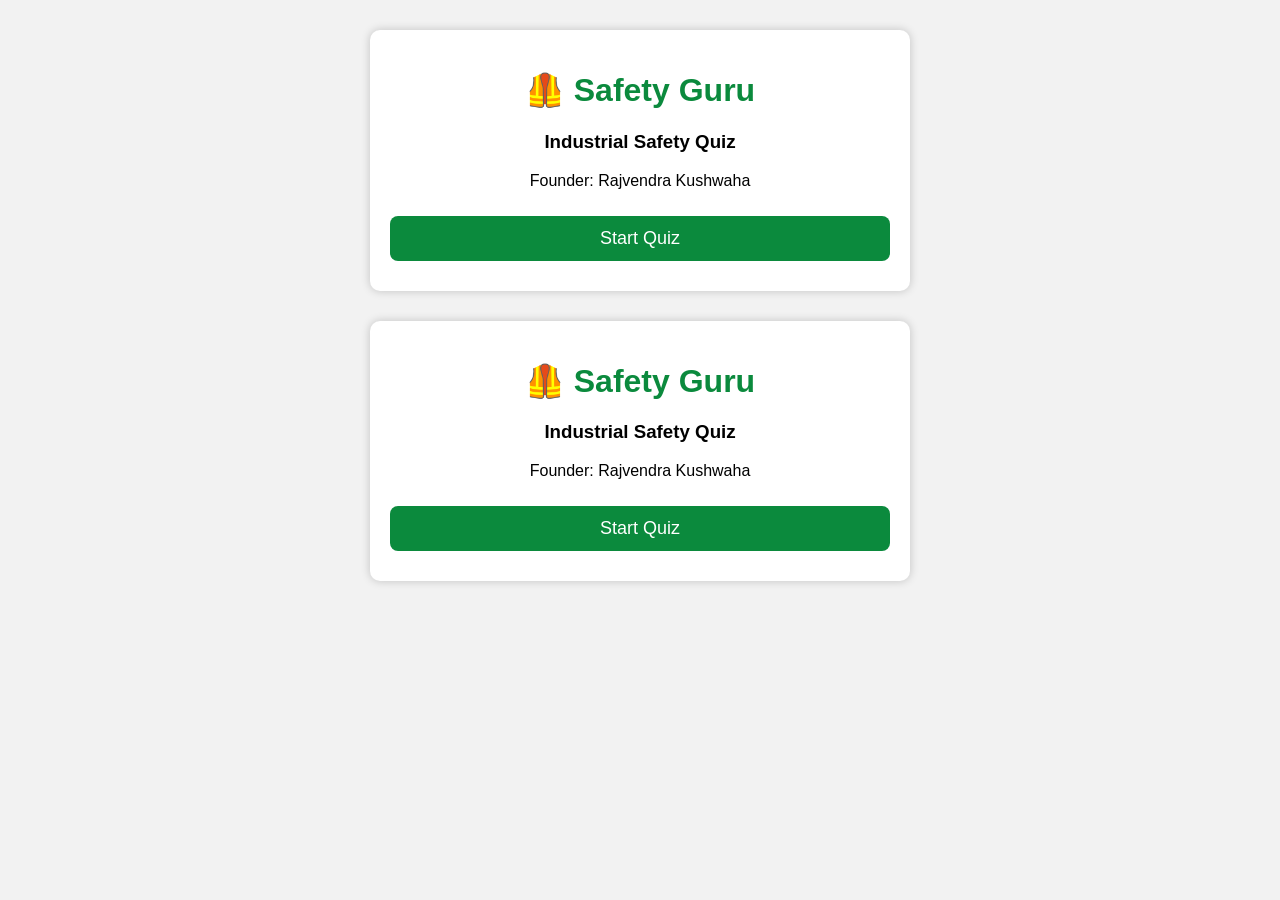
==== index.html @ 939e5d83 "Initial Safety Guru" ====
<!DOCTYPE html>
<html lang="en">
<head>
<meta charset="UTF-8">

<!DOCTYPE html>
<html lang="en">
<head>
<meta charset="UTF-8">
<meta name="viewport" content="width=device-width, initial-scale=1.0">
<title>Safety Guru</title>
<link rel="stylesheet" href="style.css">
</head>
<body>

<div class="container">

<h1>🦺 Safety Guru</h1>
<h3>Industrial Safety Quiz</h3>
<p>Founder: Rajvendra Kushwaha</p>

<button id="startBtn">Start Quiz</button>

<div id="quiz" style="display:none;">
<h2 id="question"></h2>
<div id="options"></div>
<button id="nextBtn">Next Question</button>
<p id="score"></p>
</div>

</div>

<script src="questions.js"></script>
<script src="script.js"></script>

</body>
</html>
<meta name="viewport" content="width=device-width, initial-scale=1.0">
<title>Safety Guru</title>
<link rel="stylesheet" href="style.css">
</head>
<body>

<div class="container">

<h1>🦺 Safety Guru</h1>
<h3>Industrial Safety Quiz</h3>
<p>Founder: Rajvendra Kushwaha</p>

<button onclick="startQuiz()">Start Quiz</button>

<div id="quiz" style="display:none;">
<h2 id="question"></h2>

<div id="options"></div>

<button id="nextBtn" onclick="nextQuestion()">Next Question</button>

<p id="score"></p>
</div>

</div>

<script src="questions.js"></script>
<script src="script.js"></script>

</body>
</html>
---- style.css ----
body{
margin:0;
padding:0;
font-family:Arial,sans-serif;
background:#f2f2f2;
}

.container{
max-width:500px;
margin:30px auto;
background:#fff;
padding:20px;
border-radius:10px;
box-shadow:0 0 10px rgba(0,0,0,.2);
text-align:center;
}

h1{
color:#0b8a3d;
}

button{
width:100%;
padding:12px;
margin:10px 0;
border:none;
border-radius:8px;
background:#0b8a3d;
color:#fff;
font-size:18px;
cursor:pointer;
}

button:hover{
background:#06652c;
}

#options button{
background:#1976d2;
}

#nextBtn{
background:#ff9800;
}

#score{
font-size:20px;
font-weight:bold;
color:#0b8a3d;
}
---- style.css ----
body{
margin:0;
padding:0;
font-family:Arial,sans-serif;
background:#f2f2f2;
}

.container{
max-width:500px;
margin:30px auto;
background:#fff;
padding:20px;
border-radius:10px;
box-shadow:0 0 10px rgba(0,0,0,.2);
text-align:center;
}

h1{
color:#0b8a3d;
}

button{
width:100%;
padding:12px;
margin:10px 0;
border:none;
border-radius:8px;
background:#0b8a3d;
color:#fff;
font-size:18px;
cursor:pointer;
}

button:hover{
background:#06652c;
}

#options button{
background:#1976d2;
}

#nextBtn{
background:#ff9800;
}

#score{
font-size:20px;
font-weight:bold;
color:#0b8a3d;
}
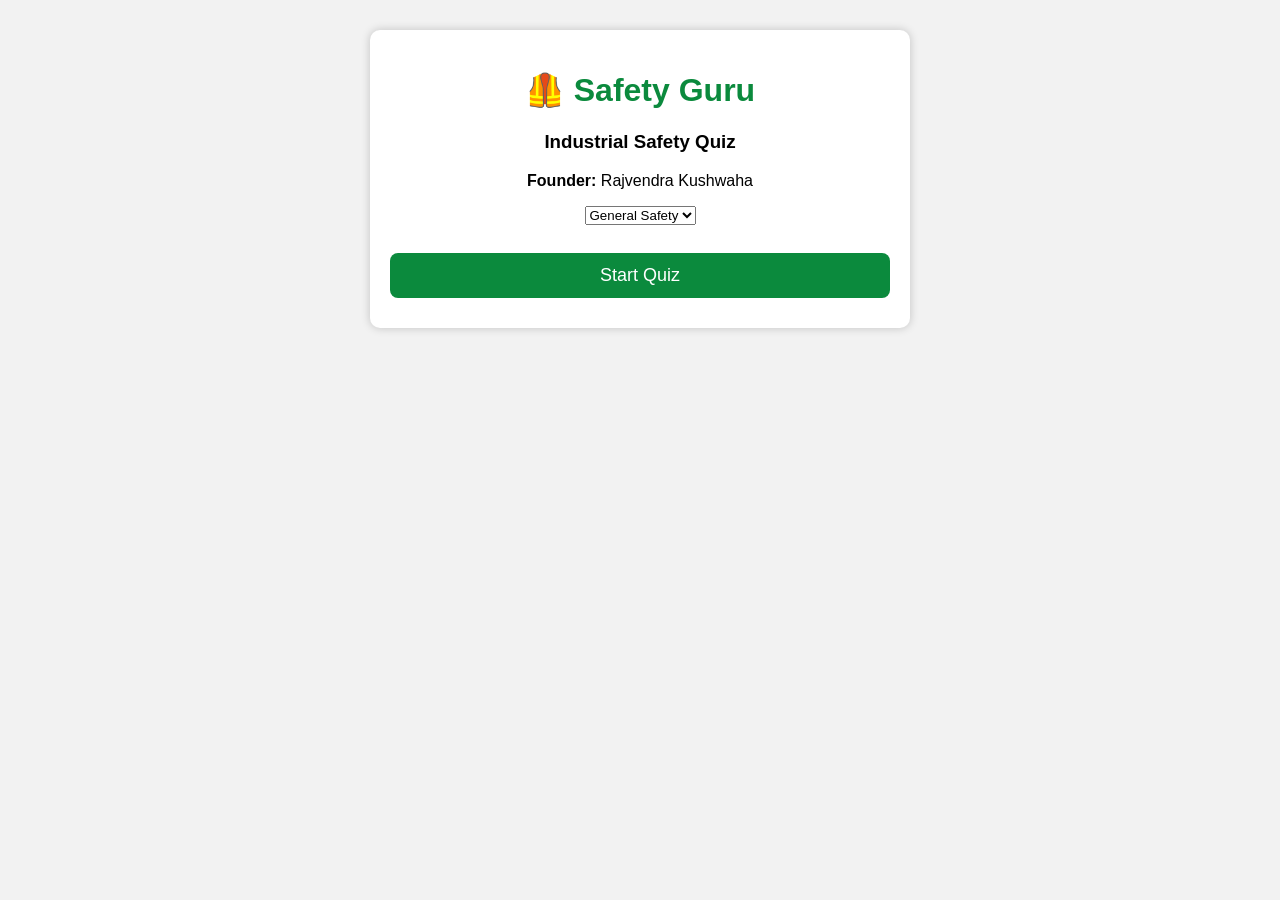
==== commit e1550521: "Add category support" ====
--- a/index.html
+++ b/index.html
@@ -1,68 +1,57 @@
-<!DOCTYPE html>
-<html lang="en">
-<head>
-<meta charset="UTF-8">
-
 <!DOCTYPE html>
 <html lang="en">
 <head>
 <meta charset="UTF-8">
 <meta name="viewport" content="width=device-width, initial-scale=1.0">
+
 <title>Safety Guru</title>
+
 <link rel="stylesheet" href="style.css">
+<link rel="manifest" href="manifest.json">
 </head>
+
 <body>
 
 <div class="container">
 
 <h1>🦺 Safety Guru</h1>
 <h3>Industrial Safety Quiz</h3>
-<p>Founder: Rajvendra Kushwaha</p>
+<p><b>Founder:</b> Rajvendra Kushwaha</p>
+
+<select id="category">
+<option value="questions">General Safety</option>
+<option value="ppe">PPE</option>
+</select>
+
+<br><br>
 
 <button id="startBtn">Start Quiz</button>
 
 <div id="quiz" style="display:none;">
+
 <h2 id="question"></h2>
+
 <div id="options"></div>
+
+<br>
+
 <button id="nextBtn">Next Question</button>
+
 <p id="score"></p>
+
 </div>
 
 </div>
 
 <script src="questions.js"></script>
+<script src="categories/ppe.js"></script>
 <script src="script.js"></script>
+
+<script>
+if ("serviceWorker" in navigator) {
+navigator.serviceWorker.register("service-worker.js");
+}
+</script>
 
 </body>
 </html>
-<meta name="viewport" content="width=device-width, initial-scale=1.0">
-<title>Safety Guru</title>
-<link rel="stylesheet" href="style.css">
-</head>
-<body>
-
-<div class="container">
-
-<h1>🦺 Safety Guru</h1>
-<h3>Industrial Safety Quiz</h3>
-<p>Founder: Rajvendra Kushwaha</p>
-
-<button onclick="startQuiz()">Start Quiz</button>
-
-<div id="quiz" style="display:none;">
-<h2 id="question"></h2>
-
-<div id="options"></div>
-
-<button id="nextBtn" onclick="nextQuestion()">Next Question</button>
-
-<p id="score"></p>
-</div>
-
-</div>
-
-<script src="questions.js"></script>
-<script src="script.js"></script>
-
-</body>
-</html>
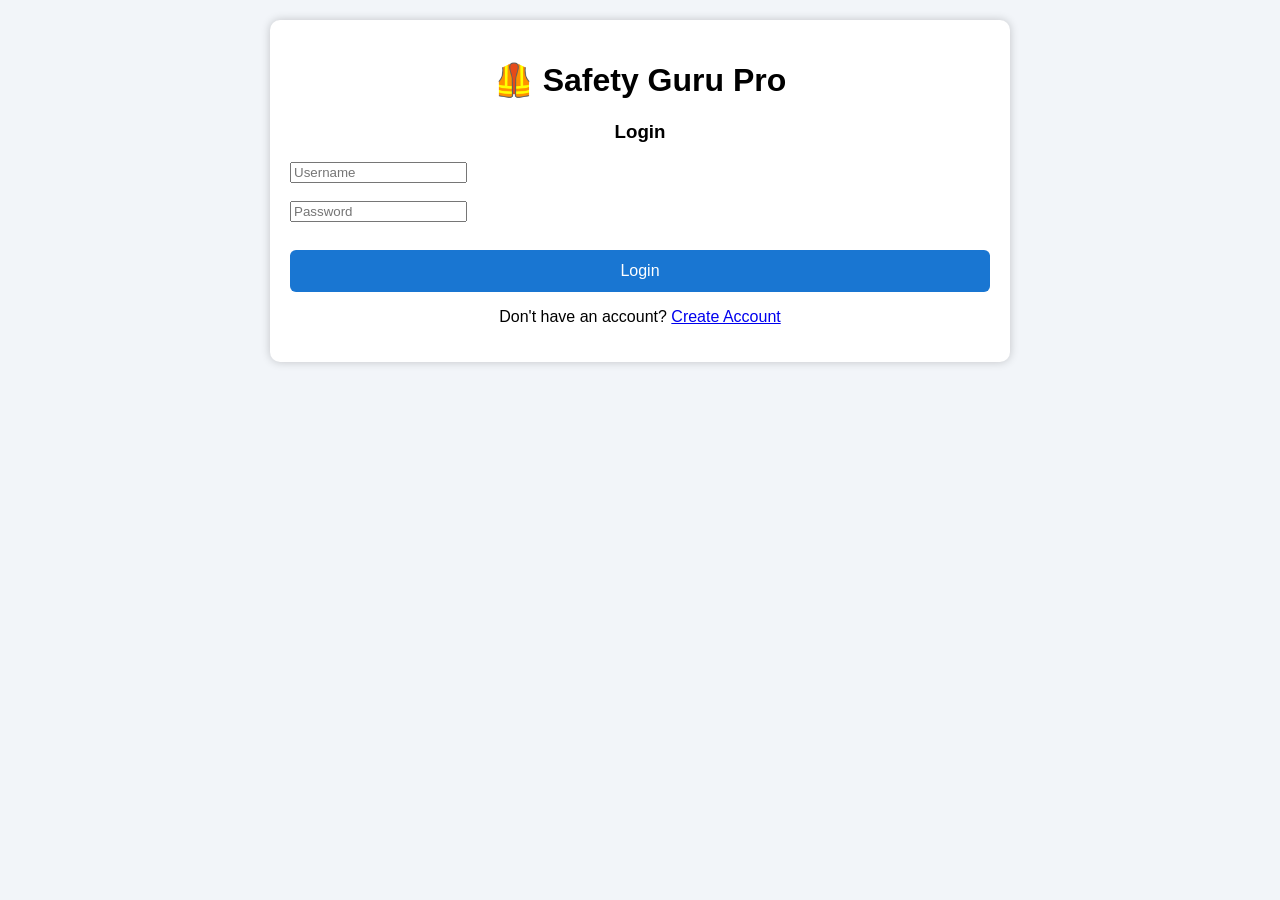
==== commit 099b94e9: "Update SafetyGuru" ====
--- a/index.html
+++ b/index.html
@@ -3,31 +3,55 @@
 <head>
 <meta charset="UTF-8">
 <meta name="viewport" content="width=device-width, initial-scale=1.0">
-
-<title>Safety Guru</title>
+<title>Safety Guru Pro</title>
 
 <link rel="stylesheet" href="style.css">
 <link rel="manifest" href="manifest.json">
+
+<script>
+if(localStorage.getItem("loggedIn")!=="true"){
+    window.location.href="login.html";
+}
+</script>
+
 </head>
 
 <body>
 
 <div class="container">
 
-<h1>🦺 Safety Guru</h1>
+<h1>🦺 Safety Guru Pro</h1>
+
+<p id="welcomeUser"></p>
+
+<button id="logoutBtn" onclick="logout()">Logout</button>
+
 <h3>Industrial Safety Quiz</h3>
+
 <p><b>Founder:</b> Rajvendra Kushwaha</p>
 
 <select id="category">
-<option value="questions">General Safety</option>
+
+<option value="general">General Safety</option>
 <option value="ppe">PPE</option>
+<option value="fire">Fire Safety</option>
+<option value="electrical">Electrical Safety</option>
+<option value="height">Work at Height</option>
+<option value="scaffold">Scaffolding</option>
+<option value="lifting">Lifting & Rigging</option>
+<option value="ptw">Permit To Work</option>
+<option value="chemical">Chemical Safety</option>
+<option value="confined">Confined Space</option>
+<option value="firstaid">First Aid</option>
+<option value="cement">Cement Plant</option>
+
 </select>
 
 <br><br>
 
 <button id="startBtn">Start Quiz</button>
 
-<div id="quiz" style="display:none;">
+<div id="quiz" style="display:none">
 
 <h2 id="question"></h2>
 
@@ -44,14 +68,7 @@
 </div>
 
 <script src="questions.js"></script>
-<script src="categories/ppe.js"></script>
 <script src="script.js"></script>
-
-<script>
-if ("serviceWorker" in navigator) {
-navigator.serviceWorker.register("service-worker.js");
-}
-</script>
 
 </body>
 </html>
--- a/style.css
+++ b/style.css
@@ -1,50 +1,75 @@
 body{
-margin:0;
-padding:0;
-font-family:Arial,sans-serif;
-background:#f2f2f2;
+    margin:0;
+    padding:0;
+    font-family:Arial,sans-serif;
+    background:#f2f5f9;
 }
 
 .container{
-max-width:500px;
-margin:30px auto;
-background:#fff;
-padding:20px;
-border-radius:10px;
-box-shadow:0 0 10px rgba(0,0,0,.2);
-text-align:center;
+    max-width:700px;
+    margin:20px auto;
+    background:#fff;
+    padding:20px;
+    border-radius:10px;
+    box-shadow:0 0 10px rgba(0,0,0,.2);
 }
 
-h1{
-color:#0b8a3d;
+h1,h3{
+    text-align:center;
+}
+
+#welcomeUser{
+    text-align:center;
+    font-weight:bold;
+    color:#0066cc;
+}
+
+#logoutBtn{
+    float:right;
+    background:#d32f2f;
+    color:#fff;
+    border:none;
+    padding:10px 15px;
+    border-radius:6px;
+    cursor:pointer;
+}
+
+select,
+button{
+    width:100%;
+    padding:12px;
+    margin-top:10px;
+    font-size:16px;
+    border-radius:6px;
 }
 
 button{
-width:100%;
-padding:12px;
-margin:10px 0;
-border:none;
-border-radius:8px;
-background:#0b8a3d;
-color:#fff;
-font-size:18px;
-cursor:pointer;
+    background:#1976d2;
+    color:white;
+    border:none;
+    cursor:pointer;
 }
 
 button:hover{
-background:#06652c;
+    background:#1565c0;
 }
 
 #options button{
-background:#1976d2;
-}
-
-#nextBtn{
-background:#ff9800;
+    display:block;
+    width:100%;
+    margin:8px 0;
 }
 
 #score{
-font-size:20px;
-font-weight:bold;
-color:#0b8a3d;
+    text-align:center;
+    font-size:20px;
+    font-weight:bold;
 }
+
+@media(max-width:600px){
+    .container{
+        margin:10px;
+        padding:15px;
+    }
+}
+
